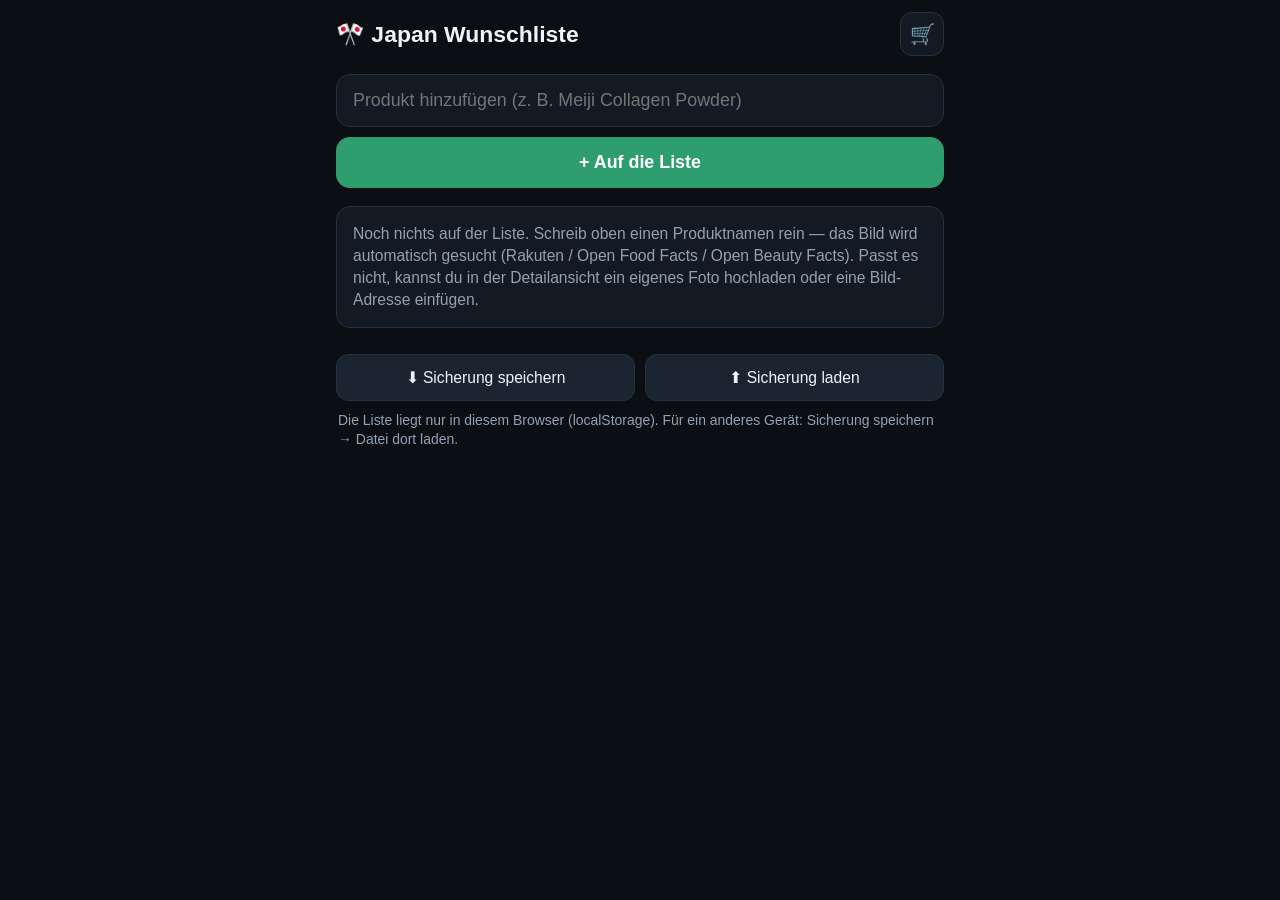
==== wunschliste.html @ 23b51efe "Visuelle Wunschliste mit Bildern und Abhak-Funktion ergänzen Neue Seite wunschliste.html: Produkte a" ====
<!DOCTYPE html>
<html lang="de">
<head>
<meta charset="UTF-8">
<meta name="viewport" content="width=device-width, initial-scale=1, viewport-fit=cover">
<meta name="mobile-web-app-capable" content="yes">
<meta name="apple-mobile-web-app-capable" content="yes">
<meta name="apple-mobile-web-app-status-bar-style" content="black-translucent">
<meta name="theme-color" content="#0b0f14">
<title>Japan Wunschliste</title>
<link rel="stylesheet" href="style.css?v=__DEPLOY_SHA__">
</head>
<body>
<div id="app">

  <header>
    <h1>🎌 Japan Wunschliste</h1>
    <a class="iconBtn linkBtn" href="index.html" aria-label="Zum Preis-Finder" title="Preis-Finder">🛒</a>
  </header>

  <form id="addForm" class="addForm" autocomplete="off">
    <input id="addName" type="text" placeholder="Produkt hinzufügen (z. B. Meiji Collagen Powder)"
           aria-label="Produktname" />
    <button id="addBtn" type="submit">+ Auf die Liste</button>
  </form>

  <p id="counts" class="counts"></p>

  <section id="openSection">
    <ul id="openGrid" class="grid"></ul>
    <p id="emptyHint" class="emptyHint hidden">
      Noch nichts auf der Liste. Schreib oben einen Produktnamen rein —
      das Bild wird automatisch gesucht (Rakuten / Open Food Facts /
      Open Beauty Facts). Passt es nicht, kannst du in der Detailansicht
      ein eigenes Foto hochladen oder eine Bild-Adresse einfügen.
    </p>
  </section>

  <section id="boughtSection" class="boughtSection hidden">
    <button id="boughtToggle" type="button" class="boughtToggle" aria-expanded="false">
      <span id="boughtLabel">✓ Erledigt</span>
      <span id="boughtChevron" class="chevron">›</span>
    </button>
    <ul id="boughtGrid" class="grid bought hidden"></ul>
  </section>

  <div class="toolRow">
    <button id="exportBtn" type="button" class="toolBtn">⬇ Sicherung speichern</button>
    <button id="importBtn" type="button" class="toolBtn">⬆ Sicherung laden</button>
    <input id="importFile" type="file" accept="application/json,.json" class="hidden">
  </div>
  <p class="toolHint">
    Die Liste liegt nur in diesem Browser (localStorage). Für ein anderes
    Gerät: Sicherung speichern → Datei dort laden.
  </p>

  <!-- Detailansicht / Bearbeiten -->
  <div id="sheet" class="settingsPanel hidden">
    <div class="settingsInner sheetInner">
      <div class="sheetHead">
        <img id="sheetImg" class="sheetImg" alt="">
        <div class="sheetHeadText">
          <h2 id="sheetTitle">Produkt</h2>
          <span id="sheetState" class="sheetState"></span>
        </div>
      </div>

      <label class="fieldLabel" for="sheetName">Name</label>
      <input id="sheetName" class="textField" type="text" autocapitalize="sentences">

      <label class="fieldLabel" for="sheetNote">Notiz (Größe, Menge, Variante …)</label>
      <input id="sheetNote" class="textField" type="text" autocapitalize="sentences">

      <label class="fieldLabel" for="sheetImgUrl">Bild-Adresse (URL)</label>
      <input id="sheetImgUrl" class="textField" type="url" inputmode="url"
             spellcheck="false" placeholder="https://…">

      <div class="sheetImgRow">
        <button id="autoImgBtn" type="button" class="toolBtn">🔎 Bild automatisch suchen</button>
        <button id="uploadImgBtn" type="button" class="toolBtn">📷 Eigenes Foto</button>
        <input id="uploadImgFile" type="file" accept="image/*" class="hidden">
      </div>
      <p id="sheetImgStatus" class="hint sheetImgStatus"></p>

      <a id="sheetFind" class="shopBtn rakuten sheetFind" href="#">
        <span class="shopName">Preise suchen</span>
        <span class="shopHint">Preis-Finder ›</span>
      </a>

      <div class="settingsButtons sheetButtons">
        <button id="sheetToggleBought" type="button">Als gekauft markieren</button>
        <button id="sheetSave" type="button">Speichern</button>
      </div>
      <div class="settingsButtons sheetButtons">
        <button id="sheetDelete" type="button" class="secondary danger">Löschen</button>
        <button id="sheetClose" type="button" class="secondary">Schließen</button>
      </div>
    </div>
  </div>

</div>
<script src="wunschliste.js?v=__DEPLOY_SHA__"></script>
</body>
</html>
---- style.css ----
:root {
  color-scheme: dark;
  --bg: #0b0f14;
  --panel: #131a23;
  --panel2: #1b2531;
  --text: #eef3f8;
  --muted: #93a2b3;
  --accent: #2f9e6f;
  --accent2: #38b884;
  --rakuten: #bf0000;
  --amazon: #ff9900;
  --kakaku: #005bac;
  --melonpanda: #7cb342;
  --nunibar: #8e44ad;
  --border: #26313d;
}

* { box-sizing: border-box; -webkit-tap-highlight-color: transparent; }

html, body {
  margin: 0;
  padding: 0;
  background: var(--bg);
  color: var(--text);
  font-family: -apple-system, BlinkMacSystemFont, "Segoe UI", Roboto, sans-serif;
  font-size: 17px;
  line-height: 1.4;
}

#app {
  max-width: 640px;
  margin: 0 auto;
  padding: calc(env(safe-area-inset-top) + 12px) 16px
           calc(env(safe-area-inset-bottom) + 24px);
}

header {
  display: flex;
  align-items: center;
  justify-content: space-between;
  gap: 12px;
  margin-bottom: 18px;
}

h1 { font-size: 1.35rem; margin: 0; }

.iconBtn {
  background: var(--panel);
  border: 1px solid var(--border);
  color: var(--text);
  font-size: 1.2rem;
  width: 44px;
  height: 44px;
  border-radius: 12px;
  cursor: pointer;
}

/* Suche */
#searchForm { display: flex; flex-direction: column; gap: 10px; }

#query {
  width: 100%;
  padding: 15px 16px;
  font-size: 1.05rem;
  background: var(--panel);
  border: 1px solid var(--border);
  border-radius: 14px;
  color: var(--text);
}
#query:focus { outline: 2px solid var(--accent); border-color: var(--accent); }

#searchBtn {
  padding: 16px;
  font-size: 1.05rem;
  font-weight: 700;
  background: var(--accent);
  color: #fff;
  border: none;
  border-radius: 14px;
  cursor: pointer;
}
#searchBtn:active { background: var(--accent2); }
#searchBtn:disabled { opacity: .6; }

.terms {
  color: var(--muted);
  font-size: .9rem;
  margin: 14px 2px 0;
}

.status {
  margin-top: 18px;
  padding: 14px 16px;
  background: var(--panel);
  border: 1px solid var(--border);
  border-radius: 12px;
  color: var(--muted);
}
.status.error { color: #ffb4b4; border-color: #5a2b2b; }

/* Rakuten Trefferliste (günstigste zuerst) */
.resultsBox { margin-top: 20px; }
.resultsLabel {
  font-size: .8rem;
  text-transform: uppercase;
  letter-spacing: .04em;
  color: var(--muted);
  margin-bottom: 8px;
}
.resultsList {
  list-style: none;
  margin: 0;
  padding: 0;
  display: flex;
  flex-direction: column;
  gap: 10px;
}
.resultCard {
  display: flex;
  gap: 14px;
  padding: 14px;
  background: var(--panel);
  border: 1px solid var(--border);
  border-radius: 16px;
  text-decoration: none;
  color: var(--text);
}
.resultCard:first-child { border-color: var(--accent); }
.resultImg {
  width: 72px;
  height: 72px;
  object-fit: contain;
  background: #fff;
  border-radius: 10px;
  flex-shrink: 0;
}
.resultImg[src=""], .resultImg:not([src]) { display: none; }
.resultInfo { display: flex; flex-direction: column; gap: 3px; min-width: 0; }
.resultName {
  font-weight: 600;
  font-size: .95rem;
}
.resultShop { color: var(--muted); font-size: .85rem; }
.resultPrice { font-size: 1.25rem; font-weight: 800; color: var(--accent2); margin-top: 2px; }
.resultBuy { color: var(--accent2); font-weight: 700; font-size: .85rem; margin-top: 4px; }

/* Shop-Links */
.shopLinks { margin-top: 22px; display: flex; flex-direction: column; gap: 10px; }
.shopLinksLabel { color: var(--muted); font-size: .9rem; margin-bottom: 2px; }
.shopBtn {
  display: flex;
  align-items: center;
  justify-content: space-between;
  padding: 16px 18px;
  background: var(--panel2);
  border: 1px solid var(--border);
  border-radius: 14px;
  text-decoration: none;
  color: var(--text);
  border-left: 5px solid var(--border);
}
.shopBtn.rakuten    { border-left-color: var(--rakuten); }
.shopBtn.amazon     { border-left-color: var(--amazon); }
.shopBtn.kakaku     { border-left-color: var(--kakaku); }
.shopBtn.melonpanda { border-left-color: var(--melonpanda); }
.shopBtn.nunibar    { border-left-color: var(--nunibar); }
.shopName { font-weight: 700; }
.shopHint { color: var(--muted); font-size: .85rem; }

/* Einstellungen */
.settingsPanel {
  position: fixed;
  inset: 0;
  background: rgba(0,0,0,.6);
  display: flex;
  align-items: flex-end;
  justify-content: center;
  z-index: 50;
}
.settingsInner {
  width: 100%;
  max-width: 640px;
  background: var(--panel);
  border-top-left-radius: 20px;
  border-top-right-radius: 20px;
  padding: 22px 18px calc(env(safe-area-inset-bottom) + 22px);
  border: 1px solid var(--border);
}
.settingsInner h2 { margin: 0 0 14px; font-size: 1.15rem; }
.fieldLabel { display: block; font-size: .9rem; color: var(--muted); margin-bottom: 6px; }
#rakutenId {
  width: 100%;
  padding: 13px 14px;
  background: var(--panel2);
  border: 1px solid var(--border);
  border-radius: 12px;
  color: var(--text);
  font-size: 1rem;
}
.hint { color: var(--muted); font-size: .85rem; margin: 12px 0 18px; }
.hint a { color: var(--accent2); }
.settingsButtons { display: flex; gap: 10px; }
.settingsButtons button {
  flex: 1;
  padding: 14px;
  border-radius: 12px;
  border: none;
  font-size: 1rem;
  font-weight: 700;
  background: var(--accent);
  color: #fff;
  cursor: pointer;
}
.settingsButtons .secondary { background: var(--panel2); color: var(--text); border: 1px solid var(--border); }

.hidden { display: none !important; }

/* ---------- Wunschliste ---------- */

.linkBtn {
  display: flex;
  align-items: center;
  justify-content: center;
  text-decoration: none;
}

.addForm { display: flex; flex-direction: column; gap: 10px; }
.addForm input {
  width: 100%;
  padding: 15px 16px;
  font-size: 1.05rem;
  background: var(--panel);
  border: 1px solid var(--border);
  border-radius: 14px;
  color: var(--text);
}
.addForm input:focus { outline: 2px solid var(--accent); border-color: var(--accent); }
.addForm button {
  padding: 15px;
  font-size: 1.05rem;
  font-weight: 700;
  background: var(--accent);
  color: #fff;
  border: none;
  border-radius: 14px;
  cursor: pointer;
}
.addForm button:active { background: var(--accent2); }

.counts { color: var(--muted); font-size: .9rem; margin: 14px 2px 10px; }

.emptyHint {
  color: var(--muted);
  font-size: .92rem;
  background: var(--panel);
  border: 1px solid var(--border);
  border-radius: 14px;
  padding: 16px;
  margin: 4px 0 0;
}

/* Kachelraster */
.grid {
  list-style: none;
  margin: 0;
  padding: 0;
  display: grid;
  grid-template-columns: repeat(2, 1fr);
  gap: 12px;
}
@media (min-width: 560px) { .grid { grid-template-columns: repeat(3, 1fr); } }

.card {
  position: relative;
  background: var(--panel);
  border: 1px solid var(--border);
  border-radius: 16px;
  overflow: hidden;
}
.cardMain {
  display: block;
  width: 100%;
  padding: 0;
  background: none;
  border: none;
  color: inherit;
  text-align: left;
  cursor: pointer;
  font: inherit;
}
.cardImgWrap {
  width: 100%;
  aspect-ratio: 1 / 1;
  background: #fff;
  display: flex;
  align-items: center;
  justify-content: center;
  overflow: hidden;
}
.cardImg { width: 100%; height: 100%; object-fit: contain; }
.cardPlaceholder {
  width: 100%;
  height: 100%;
  display: flex;
  align-items: center;
  justify-content: center;
  background: var(--panel2);
  color: var(--muted);
  font-size: 2rem;
  font-weight: 800;
}
.cardText { padding: 10px 12px 12px; }
.cardName {
  font-size: .92rem;
  font-weight: 600;
  line-height: 1.25;
  overflow-wrap: anywhere;
}
.cardNote { color: var(--muted); font-size: .8rem; margin-top: 3px; overflow-wrap: anywhere; }

/* Abhak-Knopf oben rechts auf der Kachel */
.checkBtn {
  position: absolute;
  top: 8px;
  right: 8px;
  width: 36px;
  height: 36px;
  border-radius: 50%;
  border: 2px solid rgba(255,255,255,.75);
  background: rgba(11,15,20,.55);
  backdrop-filter: blur(3px);
  color: rgba(255,255,255,.85);
  font-size: 1rem;
  line-height: 1;
  cursor: pointer;
}
.card.isBought .checkBtn {
  background: var(--accent);
  border-color: var(--accent2);
  color: #fff;
  opacity: 1;
}

/* Erledigt: verblasst, aber weiterhin anklickbar */
.card.isBought .cardMain { opacity: .38; filter: grayscale(1); }
.card.isBought .cardName { text-decoration: line-through; }
.card.isBought { border-style: dashed; }

.boughtSection { margin-top: 26px; }
.boughtToggle {
  width: 100%;
  display: flex;
  align-items: center;
  justify-content: space-between;
  padding: 14px 16px;
  margin-bottom: 12px;
  background: var(--panel);
  border: 1px solid var(--border);
  border-radius: 14px;
  color: var(--muted);
  font-size: .95rem;
  font-weight: 700;
  cursor: pointer;
}
.chevron { transition: transform .15s ease; display: inline-block; }
.chevron.open { transform: rotate(90deg); }

/* Sicherung */
.toolRow { display: flex; gap: 10px; margin-top: 26px; flex-wrap: wrap; }
.toolBtn {
  flex: 1;
  min-width: 140px;
  padding: 13px 14px;
  background: var(--panel2);
  border: 1px solid var(--border);
  border-radius: 12px;
  color: var(--text);
  font-size: .92rem;
  cursor: pointer;
}
.toolBtn:disabled { opacity: .55; }
.toolHint { color: var(--muted); font-size: .82rem; margin: 10px 2px 0; }

/* Detailansicht */
.sheetInner { max-height: 92vh; overflow-y: auto; }
.sheetHead { display: flex; gap: 14px; align-items: center; margin-bottom: 16px; }
.sheetImg {
  width: 76px;
  height: 76px;
  object-fit: contain;
  background: #fff;
  border-radius: 12px;
  flex-shrink: 0;
}
.sheetHeadText { min-width: 0; }
.sheetHeadText h2 { margin: 0; font-size: 1.05rem; overflow-wrap: anywhere; }
.sheetState { font-size: .82rem; color: var(--muted); }
.sheetState.done { color: var(--accent2); }
.textField {
  width: 100%;
  padding: 13px 14px;
  margin-bottom: 14px;
  background: var(--panel2);
  border: 1px solid var(--border);
  border-radius: 12px;
  color: var(--text);
  font-size: 1rem;
}
.sheetImgRow { display: flex; gap: 10px; flex-wrap: wrap; }
.sheetImgStatus { margin: 10px 0 4px; }
.sheetFind { margin: 6px 0 16px; }
.sheetButtons { margin-top: 10px; }
.settingsButtons .danger { color: #ffb4b4; border-color: #5a2b2b; }
.headerBtns { display: flex; gap: 10px; }
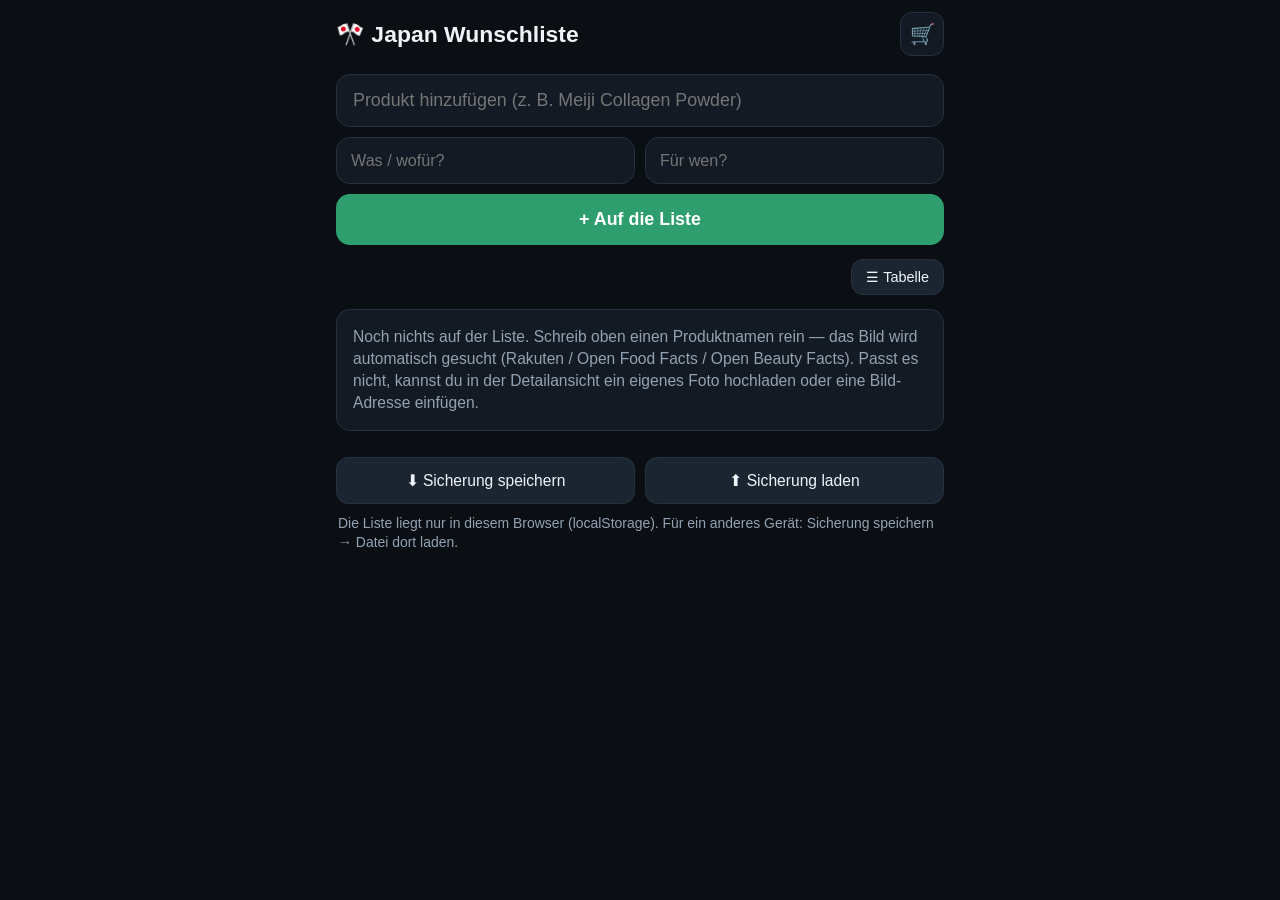
==== commit f7351457: "Spalten "Was/wofür" und "Für wen", Tabellenansicht und Personenfilter Jedes Produkt bekommt zwei zus" ====
--- a/wunschliste.html
+++ b/wunschliste.html
@@ -21,12 +21,57 @@
   <form id="addForm" class="addForm" autocomplete="off">
     <input id="addName" type="text" placeholder="Produkt hinzufügen (z. B. Meiji Collagen Powder)"
            aria-label="Produktname" />
+    <div class="addMeta">
+      <input id="addWhat" type="text" list="whatList" placeholder="Was / wofür?"
+             aria-label="Was ist es und wofür" />
+      <input id="addWho" type="text" list="whoList" placeholder="Für wen?"
+             aria-label="Für wen" />
+    </div>
     <button id="addBtn" type="submit">+ Auf die Liste</button>
   </form>
 
-  <p id="counts" class="counts"></p>
+  <datalist id="whatList">
+    <option value="Creme · Gesicht"></option>
+    <option value="Creme · Körper"></option>
+    <option value="Serum · Gesicht"></option>
+    <option value="Reinigung · Gesicht"></option>
+    <option value="Sonnenschutz"></option>
+    <option value="Shampoo · Haare"></option>
+    <option value="Haarkur · Haare"></option>
+    <option value="Make-up"></option>
+    <option value="Nahrungsergänzung · Kollagen"></option>
+    <option value="Nahrungsergänzung · Vitamine"></option>
+    <option value="Nahrungsergänzung · Abnehmen"></option>
+    <option value="Medizin · Apotheke"></option>
+    <option value="Zähne"></option>
+    <option value="Snack · Süßigkeit"></option>
+    <option value="Tee · Getränk"></option>
+    <option value="Haushalt · Küche"></option>
+    <option value="Technik"></option>
+    <option value="Souvenir · Geschenk"></option>
+  </datalist>
+  <datalist id="whoList">
+    <option value="Ich"></option>
+    <option value="Mami"></option>
+    <option value="Papi"></option>
+    <option value="Großmutter"></option>
+    <option value="Geschenk"></option>
+  </datalist>
+
+  <div class="listControls">
+    <p id="counts" class="counts"></p>
+    <button id="viewToggle" type="button" class="toolBtn viewToggle">☰ Tabelle</button>
+  </div>
+
+  <div id="filterRow" class="filterRow hidden"></div>
 
   <section id="openSection">
+    <div id="rowHead" class="rowHead hidden" aria-hidden="true">
+      <span></span>
+      <span>Produkt</span>
+      <span>Was / wofür</span>
+      <span class="headWho">Für wen</span>
+    </div>
     <ul id="openGrid" class="grid"></ul>
     <p id="emptyHint" class="emptyHint hidden">
       Noch nichts auf der Liste. Schreib oben einen Produktnamen rein —
@@ -68,6 +113,14 @@
       <label class="fieldLabel" for="sheetName">Name</label>
       <input id="sheetName" class="textField" type="text" autocapitalize="sentences">
 
+      <label class="fieldLabel" for="sheetWhat">Was ist es / wofür?</label>
+      <input id="sheetWhat" class="textField" type="text" list="whatList"
+             placeholder="z. B. Creme · Gesicht" autocapitalize="sentences">
+
+      <label class="fieldLabel" for="sheetWho">Für wen?</label>
+      <input id="sheetWho" class="textField" type="text" list="whoList"
+             placeholder="z. B. Mami" autocapitalize="sentences">
+
       <label class="fieldLabel" for="sheetNote">Notiz (Größe, Menge, Variante …)</label>
       <input id="sheetNote" class="textField" type="text" autocapitalize="sentences">
 
--- a/style.css
+++ b/style.css
@@ -314,9 +314,10 @@
   font-size: .92rem;
   font-weight: 600;
   line-height: 1.25;
-  overflow-wrap: anywhere;
-}
-.cardNote { color: var(--muted); font-size: .8rem; margin-top: 3px; overflow-wrap: anywhere; }
+  overflow-wrap: break-word;
+  hyphens: auto;
+}
+.cardNote { color: var(--muted); font-size: .8rem; margin-top: 3px; overflow-wrap: break-word; }
 
 /* Abhak-Knopf oben rechts auf der Kachel */
 .checkBtn {
@@ -412,3 +413,141 @@
 .sheetButtons { margin-top: 10px; }
 .settingsButtons .danger { color: #ffb4b4; border-color: #5a2b2b; }
 .headerBtns { display: flex; gap: 10px; }
+
+/* Erfassung: Was/wofür + Für wen nebeneinander */
+.addMeta { display: flex; gap: 10px; }
+.addMeta input {
+  flex: 1;
+  min-width: 0;
+  padding: 13px 14px;
+  font-size: .95rem;
+  background: var(--panel);
+  border: 1px solid var(--border);
+  border-radius: 14px;
+  color: var(--text);
+}
+.addMeta input:focus { outline: 2px solid var(--accent); border-color: var(--accent); }
+
+.listControls {
+  display: flex;
+  align-items: center;
+  justify-content: space-between;
+  gap: 12px;
+  margin: 14px 0 10px;
+}
+.listControls .counts { margin: 0; }
+.viewToggle { flex: 0 0 auto; min-width: 0; padding: 9px 14px; font-size: .85rem; }
+
+/* Filter nach Person */
+.filterRow {
+  display: flex;
+  gap: 8px;
+  overflow-x: auto;
+  padding-bottom: 4px;
+  margin-bottom: 12px;
+  -webkit-overflow-scrolling: touch;
+}
+.filterChip {
+  flex: 0 0 auto;
+  padding: 8px 14px;
+  border-radius: 999px;
+  border: 1px solid var(--border);
+  background: var(--panel2);
+  color: var(--text);
+  font-size: .85rem;
+  cursor: pointer;
+}
+.filterChip.active {
+  background: var(--accent);
+  border-color: var(--accent2);
+  color: #fff;
+  font-weight: 700;
+}
+
+/* Zwei Spalten auf der Kachel: Was/wofür · Für wen */
+.meta {
+  display: grid;
+  grid-template-columns: 1fr auto;
+  align-items: center;
+  gap: 6px;
+  margin-top: 8px;
+  padding-top: 8px;
+  border-top: 1px solid var(--border);
+}
+.metaWhat {
+  font-size: .78rem;
+  color: var(--muted);
+  line-height: 1.25;
+  overflow-wrap: break-word;
+  hyphens: auto;
+}
+.metaWho {
+  justify-self: end;
+  font-size: .75rem;
+  font-weight: 700;
+  padding: 3px 9px;
+  border-radius: 999px;
+  background: var(--panel2);
+  color: var(--muted);
+  white-space: nowrap;
+}
+.metaEmpty { color: #5c6b7c; }
+
+/* Tabellenansicht */
+.rows { list-style: none; margin: 0; padding: 0; display: flex; flex-direction: column; gap: 10px; }
+.rowCard { border-radius: 14px; }
+.rowMain {
+  display: grid;
+  grid-template-columns: 52px minmax(0, 1.15fr) minmax(0, 1.05fr) auto;
+  align-items: center;
+  gap: 12px;
+  width: 100%;
+  padding: 10px 50px 10px 10px;
+  background: none;
+  border: none;
+  color: inherit;
+  text-align: left;
+  font: inherit;
+  cursor: pointer;
+}
+.rowImgWrap {
+  width: 52px;
+  height: 52px;
+  border-radius: 10px;
+  overflow: hidden;
+  background: #fff;
+  display: flex;
+  align-items: center;
+  justify-content: center;
+}
+.rowImgWrap .cardPlaceholder { font-size: 1.3rem; }
+.rowText { min-width: 0; }
+.rowText .cardName { font-size: .87rem; }
+.rowWhat { font-size: .78rem; color: var(--muted); line-height: 1.25; overflow-wrap: break-word; hyphens: auto; }
+.rowWho { justify-self: end; }
+.rowCard .checkBtn { top: 50%; transform: translateY(-50%); width: 34px; height: 34px; }
+.rowCard.isBought .rowMain { opacity: .4; filter: grayscale(1); }
+.rowCard.isBought .cardName { text-decoration: line-through; }
+
+@media (max-width: 400px) {
+  .rowMain { grid-template-columns: 48px minmax(0, 1fr); row-gap: 6px; }
+  .rowImgWrap { width: 48px; height: 48px; }
+  .rowWhat, .rowWho { grid-column: 2; justify-self: start; }
+}
+
+/* Spaltenüberschriften der Tabellenansicht */
+.rowHead {
+  display: grid;
+  grid-template-columns: 52px minmax(0, 1.15fr) minmax(0, 1.05fr) auto;
+  align-items: center;
+  gap: 12px;
+  padding: 0 50px 8px 10px;
+  font-size: .72rem;
+  text-transform: uppercase;
+  letter-spacing: .05em;
+  color: var(--muted);
+}
+.rowHead .headWho { justify-self: end; }
+@media (max-width: 400px) {
+  .rowHead { display: none; }
+}
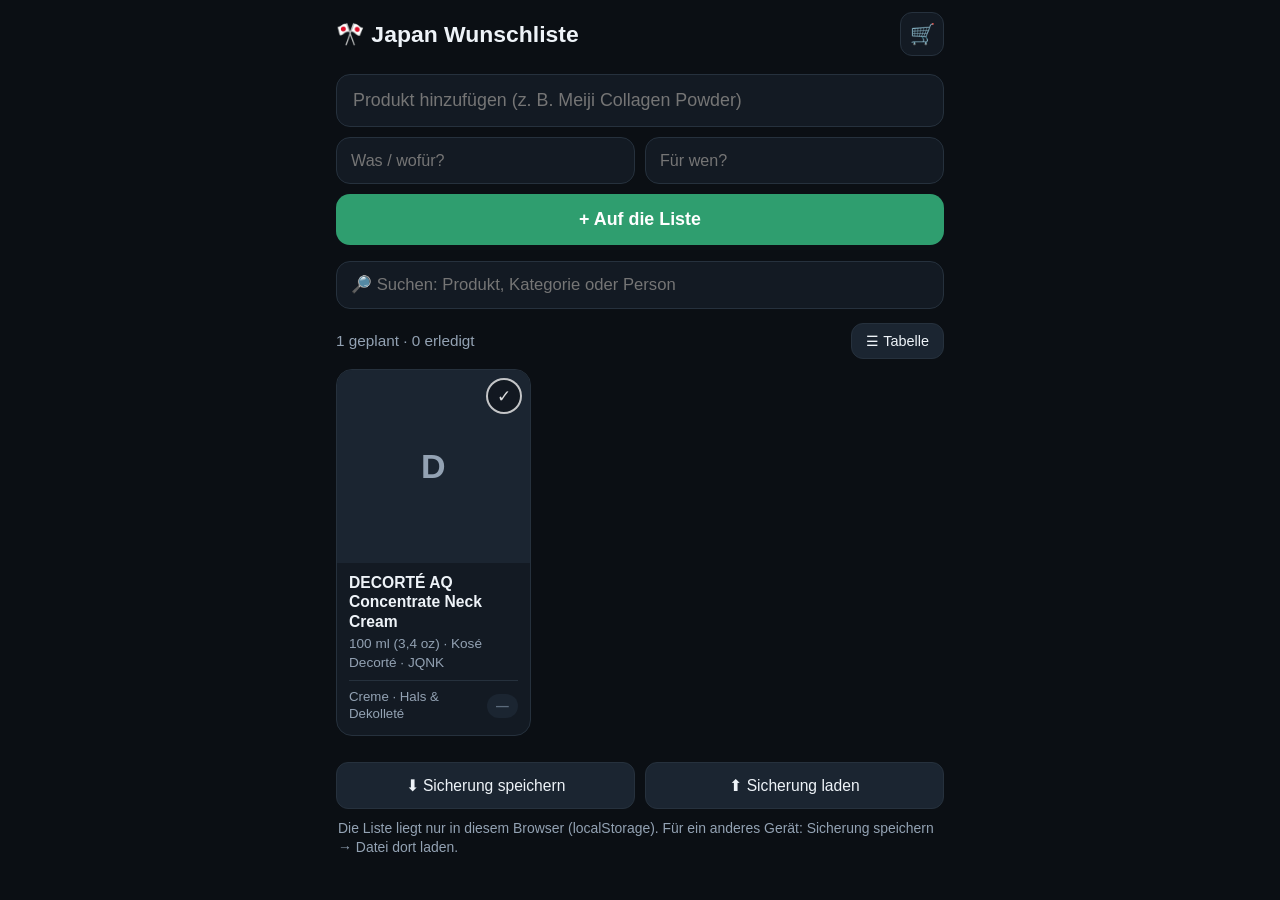
==== commit b7a4c853: "Suchfeld ergaenzen, Vorschlaege erweiterbar, DECORTE-Halscreme aufnehmen - Suchfeld über der Liste f" ====
--- a/wunschliste.html
+++ b/wunschliste.html
@@ -50,20 +50,29 @@
     <option value="Technik"></option>
     <option value="Souvenir · Geschenk"></option>
   </datalist>
+  <!-- Startvorschläge; jede weitere Person, die du einträgst, wird beim
+       Laden automatisch ergänzt (siehe refreshSuggestions in wunschliste.js). -->
   <datalist id="whoList">
     <option value="Ich"></option>
     <option value="Mami"></option>
     <option value="Papi"></option>
-    <option value="Großmutter"></option>
+    <option value="Grossi"></option>
     <option value="Geschenk"></option>
   </datalist>
+
+  <div class="searchRow">
+    <input id="searchInput" type="search" inputmode="search"
+           placeholder="🔎 Suchen: Produkt, Kategorie oder Person"
+           aria-label="Liste durchsuchen" autocomplete="off">
+    <button id="searchClear" type="button" class="searchClear hidden" aria-label="Suche zurücksetzen">✕</button>
+  </div>
+
+  <div id="filterRow" class="filterRow hidden"></div>
 
   <div class="listControls">
     <p id="counts" class="counts"></p>
     <button id="viewToggle" type="button" class="toolBtn viewToggle">☰ Tabelle</button>
   </div>
-
-  <div id="filterRow" class="filterRow hidden"></div>
 
   <section id="openSection">
     <div id="rowHead" class="rowHead hidden" aria-hidden="true">
@@ -73,6 +82,9 @@
       <span class="headWho">Für wen</span>
     </div>
     <ul id="openGrid" class="grid"></ul>
+    <p id="noMatch" class="emptyHint hidden">
+      Kein Treffer für diese Suche bzw. diesen Filter.
+    </p>
     <p id="emptyHint" class="emptyHint hidden">
       Noch nichts auf der Liste. Schreib oben einen Produktnamen rein —
       das Bild wird automatisch gesucht (Rakuten / Open Food Facts /
--- a/style.css
+++ b/style.css
@@ -551,3 +551,31 @@
 @media (max-width: 400px) {
   .rowHead { display: none; }
 }
+
+/* Suchfeld */
+.searchRow { position: relative; margin-top: 16px; }
+#searchInput {
+  width: 100%;
+  padding: 13px 44px 13px 14px;
+  font-size: .98rem;
+  background: var(--panel);
+  border: 1px solid var(--border);
+  border-radius: 14px;
+  color: var(--text);
+}
+#searchInput:focus { outline: 2px solid var(--accent); border-color: var(--accent); }
+#searchInput::-webkit-search-cancel-button { display: none; }
+.searchClear {
+  position: absolute;
+  top: 50%;
+  right: 8px;
+  transform: translateY(-50%);
+  width: 32px;
+  height: 32px;
+  border-radius: 50%;
+  border: none;
+  background: var(--panel2);
+  color: var(--muted);
+  font-size: .9rem;
+  cursor: pointer;
+}
